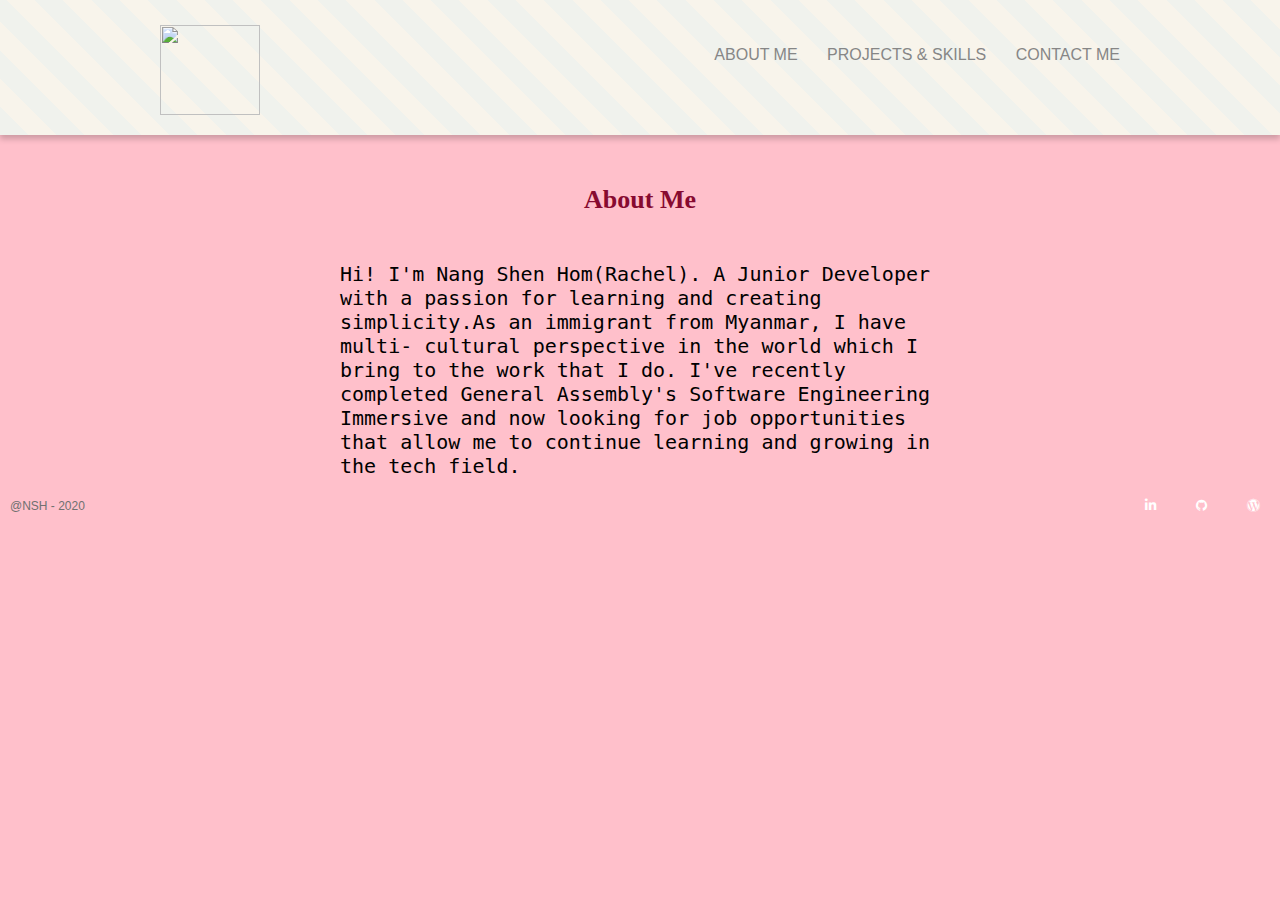
==== index.html @ 3f2249e1 "skills" ====
<!DOCTYPE html>
<html lang="en">
<head>
    <meta charset="UTF-8">
    <meta name="viewport" content="width=device-width, initial-scale=1.0">
    <link rel="stylesheet" href="style.css">
    <link rel="stylesheet" href="https://use.fontawesome.com/releases/v5.2.0/css/all.css">
    <link rel="stylesheet" href="https://stackpath.bootstrapcdn.com/font-awesome/4.7.0/css/font-awesome.min.css">
    <title>Rachel's Portfolio</title>
</head>
<body>
    <header>
        <div class="container">
          <div class="logo-box">
            <a href="/">
              <img src="https://res.cloudinary.com/dcrioc0sw/image/upload/v1601085399/Screen_Shot_2020-09-25_at_9.56.16_PM_zc3uhz.png" width="100px" height="90px">
            </a>
          </div>
          <nav>
          <ul>
            
            <li><a href="index.html">About Me</a></li>
            <li><a href="projects.html">Projects & Skills </a></li>
            <li><a href="contact.html">Contact Me</a></li>
         </ul>
        </nav>
        </div>
      </header>
      <div class="aboutMe">
          <h1 class="pageHeader">About Me</h1>
               
          <img src="https://res.cloudinary.com/dcrioc0sw/image/upload/v1601232300/Screen_Shot_2020-08-27_at_11.00.22_AM_cpwvhr.png" alt="">
          <p id="aboutText">Hi! I'm Nang Shen Hom(Rachel). A Junior Developer with a passion for learning and creating simplicity.As an immigrant from Myanmar, I have multi- cultural perspective in the world which I bring to the work that I do. I've recently completed General Assembly's Software Engineering Immersive and now looking for job opportunities that allow me to continue learning and growing in the tech field.</p>
              
      </div>
          
    
      <div class="footer">
          <p>@NSH - 2020</p>
          <ul>
               <li><a href="https://www.linkedin.com/in/nang-shen-hom/" target="_linkedin"><i class="fa fa-linkedin"> </i> </a></li>
               <li><a href="https://github.com/Nangshen16" target="_github"><i class="fa fa-github"></i></a></li>
               <li><a href="https://wordpress.com/view/nangshenhomcode.wordpress.com" target="_wordpress"><i class="fa fa-wordpress"></i></a></li>
          </ul>
      </div>
</body>
</html>
---- style.css ----
.skillsIcons{
  display: flex;
  flex-wrap: wrap;
  flex-direction: row;
  justify-content: center;
  
 align-content: center; 
}
.skills{
  background-color: pink;
  /* width: 23%; */
  /* height: 100px; */
  margin:10px;
}
.skills img{
   width: 180px;
   height: 180px;

}

.aboutMe {
  
  width: 600px;
  display:flex;
  flex-direction: column;
  justify-content: center;
  align-items: center;
}
.p {
  margin-left: 200px; 
  padding: 20px;
  font-size: 20px;
  font-family: 'Poppins', sans-serif;
}
#aboutText{
  margin-top: 20px;
  font-size: 20px;
  font-family: 'Roboto Mono', monospace;
}
div.pic {
  min-height: 100px;

}
/* .sidebox {
  height: 200px;
  width: 600px;
  display:flex;
  flex-wrap: wrap;
  justify-content: space-around;
  align-items: center;
  align-content: space-between;
} */




/* about me */
.text-container {
    position: absolute;
    z-index: 1;
    text-align: center;
}
.pageHeader {
    color:#870A30;
    font-family: 'Old Standard TT', serif;
    font-size: 26px;
    margin-top: 40px;
    padding: 10px;
    padding-left: 100px;
    padding-right: 100px;
    text-align: center;
}
p {
    margin: 0 0 10px;
}



body {
    display:flex;
    flex-direction: column;
    justify-content: center;
    align-items: center;
    margin: 0;
    font-family: 'Montserrat', sans-serif;
    background-color:pink;
  }
  header {
    width: 100%;
    padding: 20px 0;
    background: repeating-linear-gradient(45deg, #f0f2ed, #f0f2ed 20px, #f8f4eb 20px, #f8f4eb 40px);
    box-shadow: 0 4px 6px rgba(0,0,0,.2);  
  }
  .container {
    padding: 0 20px;
    max-width: 960px;
    margin: 0 auto;
  }
  iframe {
    width:640px;
  }
  .logo-box {
    float: left;
    margin-right: 20px;
    margin-top:5px;
    
  }
  .logo-box a {
    outline: none;
    display: block;
  }
  .logo-box img {display: block;}
  nav {
    overflow: hidden;
  }
  ul {
    list-style: none;
    margin: 0;
    padding: 0;
    float: right;
  }
  nav li {
    display: inline-block;
    margin-left: 25px;
    height: 70px;
    line-height: 70px;
    transition: .5s linear;
  }
  nav a {
    text-decoration: none;
    display: block;
    position: relative;
    color: #868686;
    text-transform: uppercase;
  }
  nav a:after {
    content: "";
    width: 0;
    height: 2px;
    position: absolute;
    left: 0;
    bottom: 15px;
    background: #868686;
    transition: width .5s linear;  
  }
  nav a:hover:after {width: 100%;}
  
  @media screen and (max-width: 600px) {
    header {text-align: center;}
    .logo-box {
      float: none;
      display: inline-block;
      margin: 0 0 16px 0;
    }
    ul {float: none;}
    nav li:first-of-type {margin-left: 0;}
  
  .aboutMe{
    width: 80%;
    
  }
  #aboutText{
    font-size: 16px;
  }
  iframe {
    width:80%;
  }
  nav {overflow: visible;}
  nav li {
    display: block;
    margin: 0;
    height: 40px;
    line-height: 40px;
  }
  nav li:hover {background: rgba(0,0,0,.1);}
  nav a:after {content: none;}
  }
  /* .footer {
      background-color: black;
      padding:20px 200px;
      display: flex;
      justify-content: space-between;
      align-items: center;
      
  } */
  .footer {
    display: flex;
    align-items: center;
    justify-content: space-between;
    bottom: 0;
    color: #707070;
    /* height: 2em; */
    left: 0;
    position: relative; 
    font-size: small;
    width:100%;
}

  .footer p {
      font-size: .75rem;
      padding: 10px;
      margin: 0px;
  }
  /* p {
    display: block;
    margin-block-start: 1em;
    margin-block-end: 1em;
    margin-inline-start: 0px;
    margin-inline-end: 0px;
} */

.footer ul {
    display: flex;
    justify-content: space-between;
    align-items: center;
}
.footer ul li {
    padding: 10px;
    list-style: none;
}
.footer ul li a {
    margin: 0 10px;
    color: white;
}

.fa.fa-linkedin {
    font-family: "Font Awesome 5 Brands";
    font-weight: 400;
}
.projectImage {
  height: 250px;
  width: 250px;
  object-fit: cover;
  margin: 5px;
}
.freebirdFormviewerViewCenteredContent{
  display: flex;
  align-items: center;
  justify-content: center;
}
.dev-icons {
  display: block;
  margin-left: auto;
  margin-right: auto;

}
.slider{
 display: flex;
 flex-direction: column;
 justify-content: center;
 align-items: center;
 margin: 10px;
}
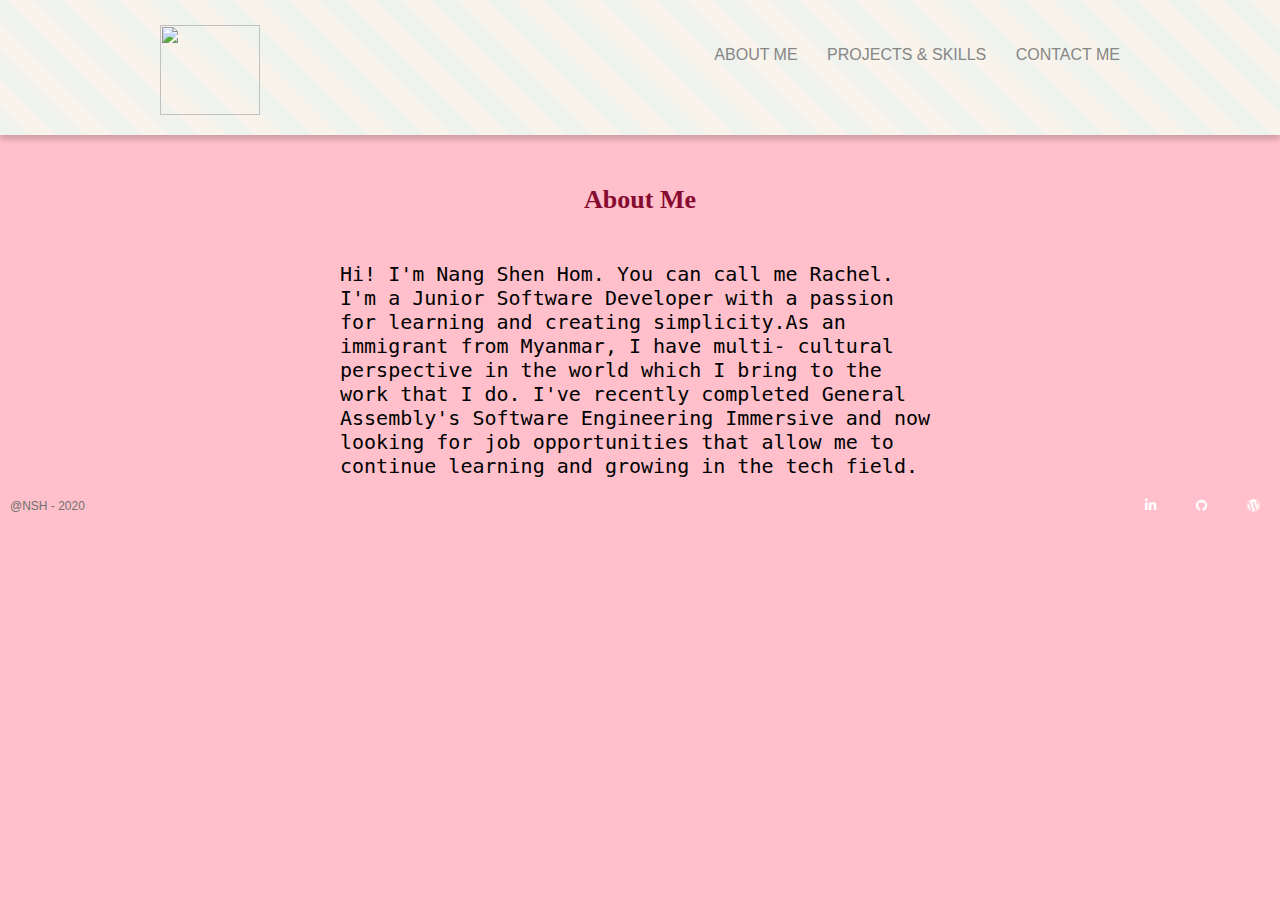
==== commit 04209bb6: "skills" ====
--- a/index.html
+++ b/index.html
@@ -30,7 +30,7 @@
           <h1 class="pageHeader">About Me</h1>
                
           <img src="https://res.cloudinary.com/dcrioc0sw/image/upload/v1601232300/Screen_Shot_2020-08-27_at_11.00.22_AM_cpwvhr.png" alt="">
-          <p id="aboutText">Hi! I'm Nang Shen Hom(Rachel). A Junior Developer with a passion for learning and creating simplicity.As an immigrant from Myanmar, I have multi- cultural perspective in the world which I bring to the work that I do. I've recently completed General Assembly's Software Engineering Immersive and now looking for job opportunities that allow me to continue learning and growing in the tech field.</p>
+          <p id="aboutText">Hi! I'm Nang Shen Hom. You can call me Rachel. I'm a Junior Software Developer with a passion for learning and creating simplicity.As an immigrant from Myanmar, I have multi- cultural perspective in the world which I bring to the work that I do. I've recently completed General Assembly's Software Engineering Immersive and now looking for job opportunities that allow me to continue learning and growing in the tech field.</p>
               
       </div>
           
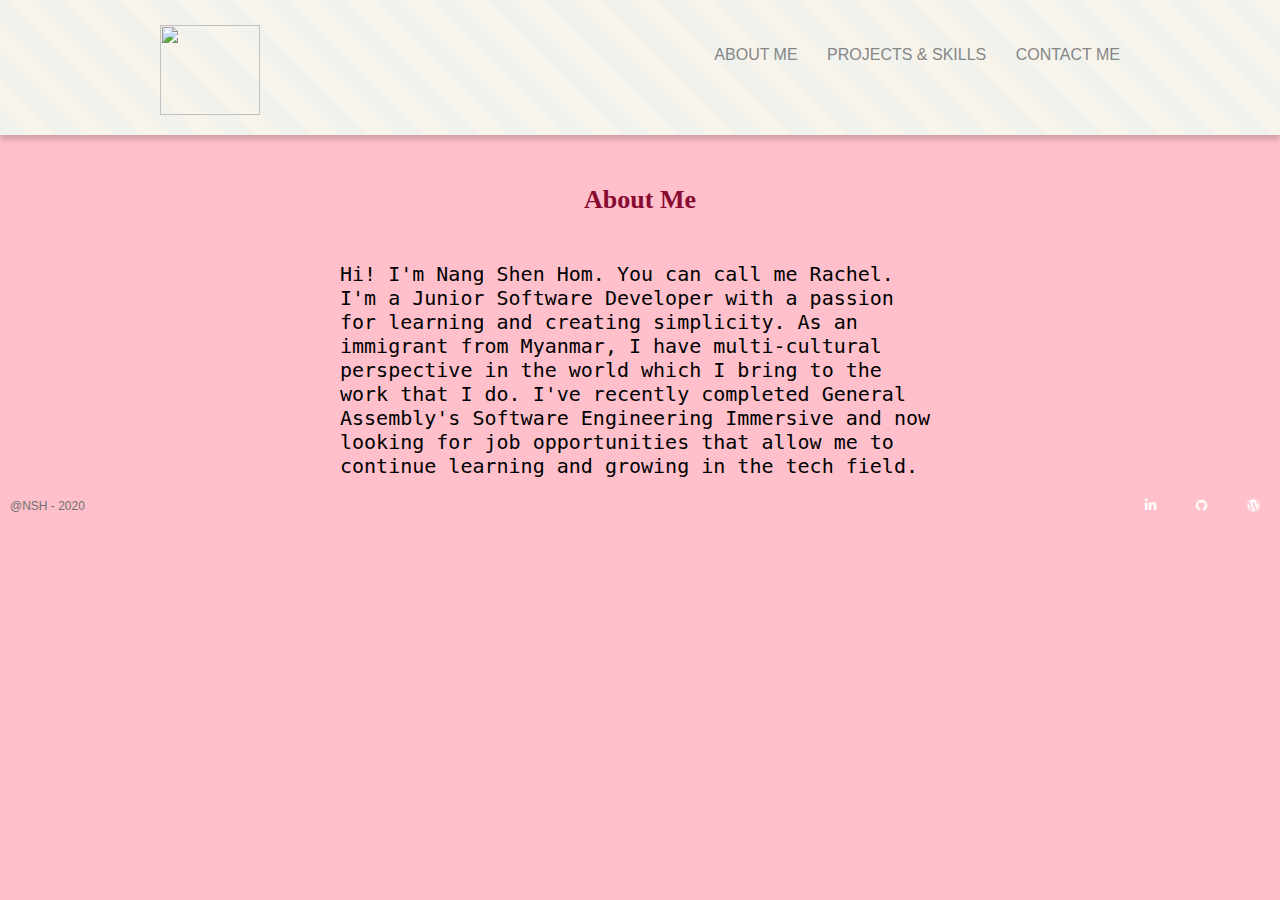
==== commit a2e4ba42: "skills" ====
--- a/index.html
+++ b/index.html
@@ -30,7 +30,7 @@
           <h1 class="pageHeader">About Me</h1>
                
           <img src="https://res.cloudinary.com/dcrioc0sw/image/upload/v1601232300/Screen_Shot_2020-08-27_at_11.00.22_AM_cpwvhr.png" alt="">
-          <p id="aboutText">Hi! I'm Nang Shen Hom. You can call me Rachel. I'm a Junior Software Developer with a passion for learning and creating simplicity.As an immigrant from Myanmar, I have multi- cultural perspective in the world which I bring to the work that I do. I've recently completed General Assembly's Software Engineering Immersive and now looking for job opportunities that allow me to continue learning and growing in the tech field.</p>
+          <p id="aboutText">Hi! I'm Nang Shen Hom. You can call me Rachel. I'm a Junior Software Developer with a passion for learning and creating simplicity. As an immigrant from Myanmar, I have multi-cultural perspective in the world which I bring to the work that I do. I've recently completed General Assembly's Software Engineering Immersive and now looking for job opportunities that allow me to continue learning and growing in the tech field.</p>
               
       </div>
           
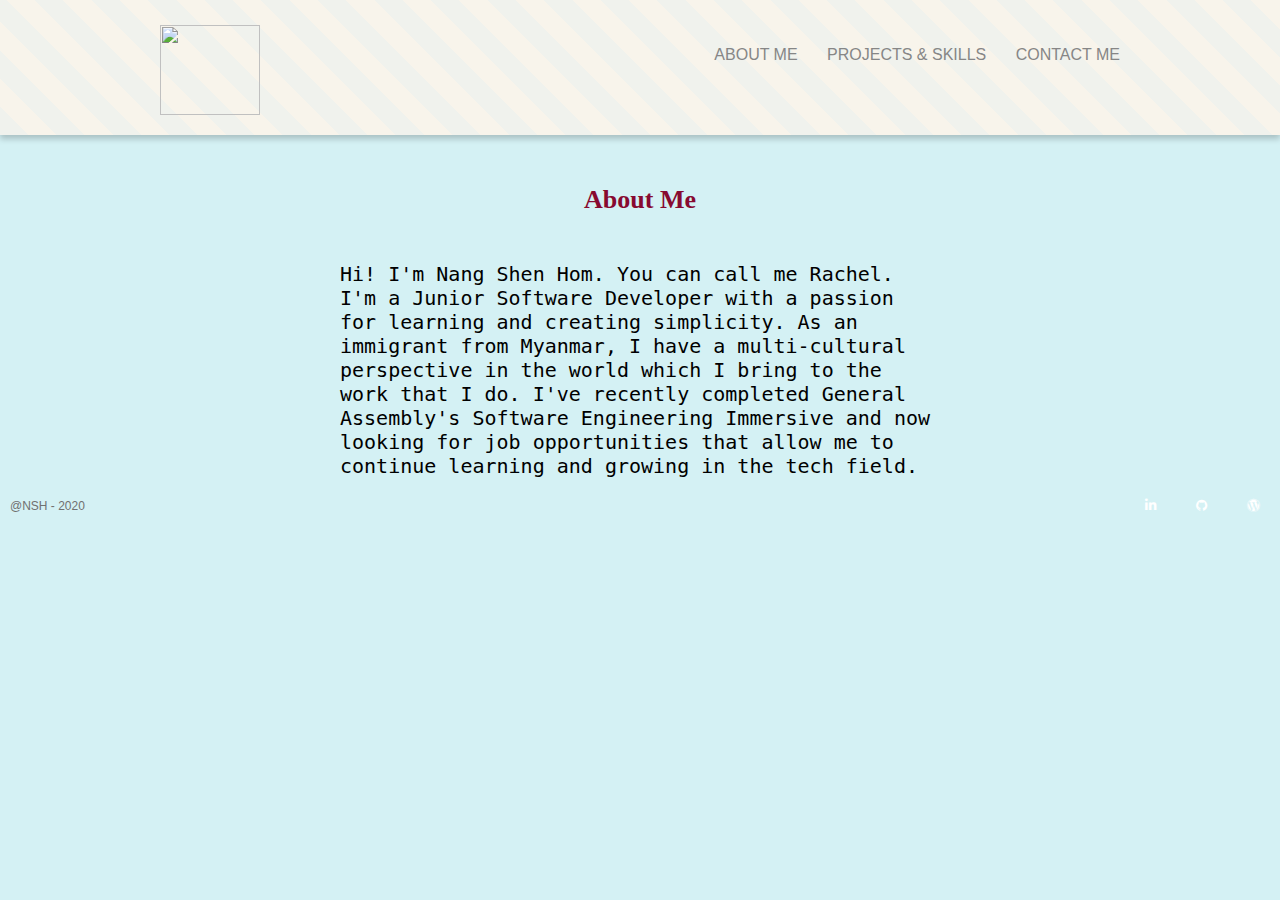
==== commit 70580941: "skills" ====
--- a/index.html
+++ b/index.html
@@ -30,7 +30,7 @@
           <h1 class="pageHeader">About Me</h1>
                
           <img src="https://res.cloudinary.com/dcrioc0sw/image/upload/v1601232300/Screen_Shot_2020-08-27_at_11.00.22_AM_cpwvhr.png" alt="">
-          <p id="aboutText">Hi! I'm Nang Shen Hom. You can call me Rachel. I'm a Junior Software Developer with a passion for learning and creating simplicity. As an immigrant from Myanmar, I have multi-cultural perspective in the world which I bring to the work that I do. I've recently completed General Assembly's Software Engineering Immersive and now looking for job opportunities that allow me to continue learning and growing in the tech field.</p>
+          <p id="aboutText">Hi! I'm Nang Shen Hom. You can call me Rachel. I'm a Junior Software Developer with a passion for learning and creating simplicity. As an immigrant from Myanmar, I have a multi-cultural perspective in the world which I bring to the work that I do. I've recently completed General Assembly's Software Engineering Immersive and now looking for job opportunities that allow me to continue learning and growing in the tech field.</p>
               
       </div>
           
--- a/style.css
+++ b/style.css
@@ -83,7 +83,7 @@
     align-items: center;
     margin: 0;
     font-family: 'Montserrat', sans-serif;
-    background-color:pink;
+    background-color:#D4F1F4;
   }
   header {
     width: 100%;
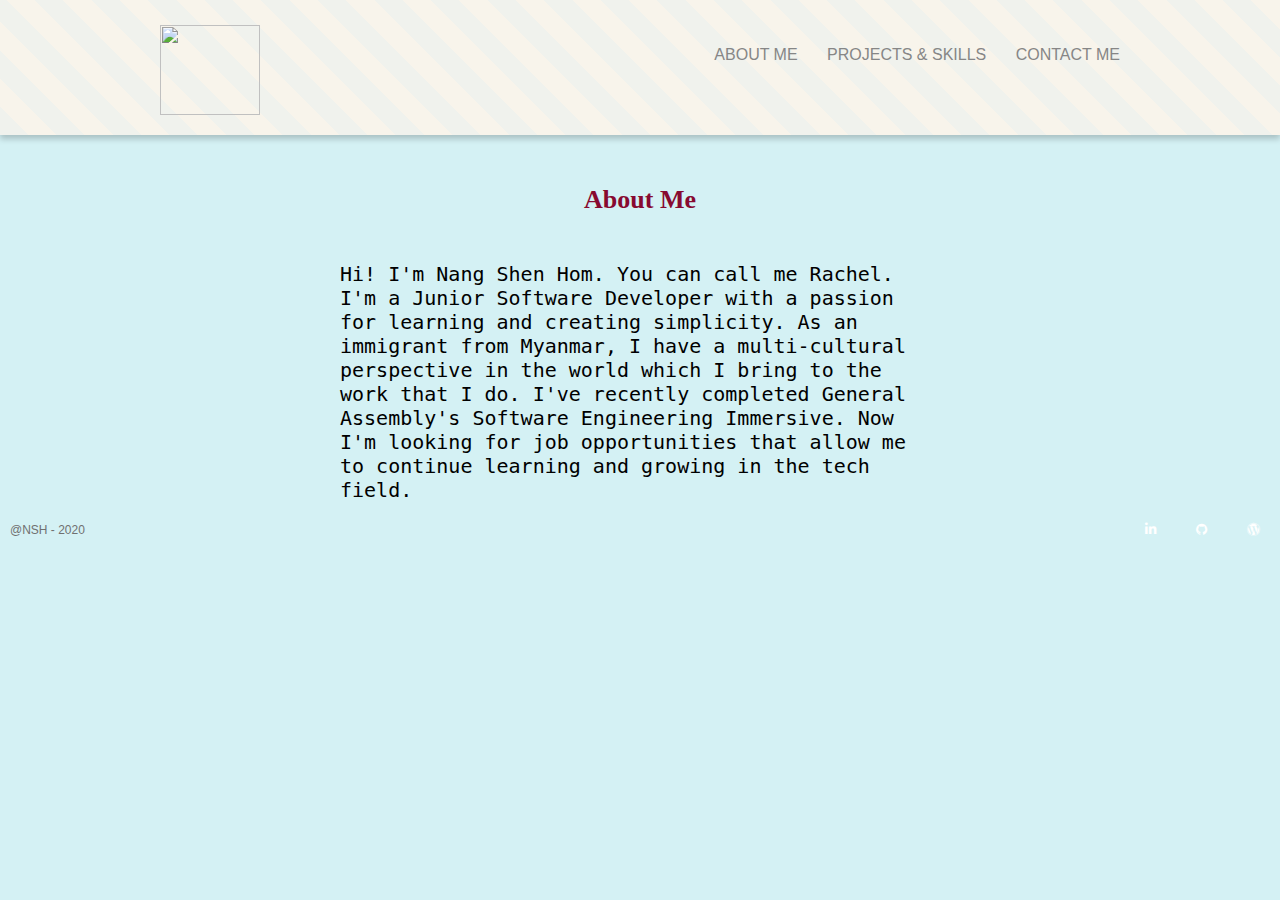
==== commit 102d92ca: "skills" ====
--- a/index.html
+++ b/index.html
@@ -30,7 +30,7 @@
           <h1 class="pageHeader">About Me</h1>
                
           <img src="https://res.cloudinary.com/dcrioc0sw/image/upload/v1601232300/Screen_Shot_2020-08-27_at_11.00.22_AM_cpwvhr.png" alt="">
-          <p id="aboutText">Hi! I'm Nang Shen Hom. You can call me Rachel. I'm a Junior Software Developer with a passion for learning and creating simplicity. As an immigrant from Myanmar, I have a multi-cultural perspective in the world which I bring to the work that I do. I've recently completed General Assembly's Software Engineering Immersive and now looking for job opportunities that allow me to continue learning and growing in the tech field.</p>
+          <p id="aboutText">Hi! I'm Nang Shen Hom. You can call me Rachel. I'm a Junior Software Developer with a passion for learning and creating simplicity. As an immigrant from Myanmar, I have a multi-cultural perspective in the world which I bring to the work that I do. I've recently completed General Assembly's Software Engineering Immersive. Now I'm looking for job opportunities that allow me to continue learning and growing in the tech field.</p>
               
       </div>
           
--- a/style.css
+++ b/style.css
@@ -7,7 +7,7 @@
  align-content: center; 
 }
 .skills{
-  background-color: pink;
+  background-color:white;
   /* width: 23%; */
   /* height: 100px; */
   margin:10px;
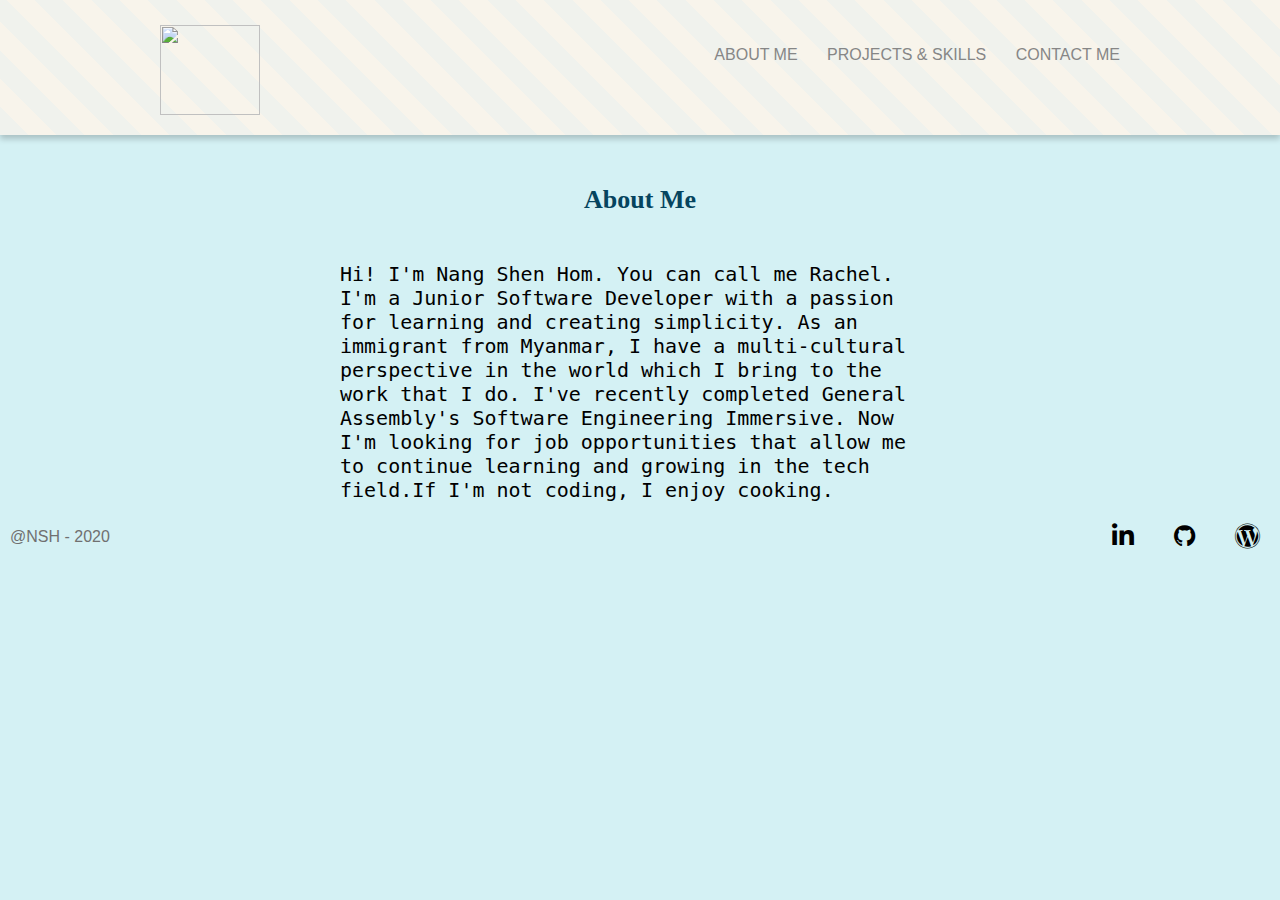
==== commit b21c7292: "Co" ====
--- a/index.html
+++ b/index.html
@@ -30,7 +30,7 @@
           <h1 class="pageHeader">About Me</h1>
                
           <img src="https://res.cloudinary.com/dcrioc0sw/image/upload/v1601232300/Screen_Shot_2020-08-27_at_11.00.22_AM_cpwvhr.png" alt="">
-          <p id="aboutText">Hi! I'm Nang Shen Hom. You can call me Rachel. I'm a Junior Software Developer with a passion for learning and creating simplicity. As an immigrant from Myanmar, I have a multi-cultural perspective in the world which I bring to the work that I do. I've recently completed General Assembly's Software Engineering Immersive. Now I'm looking for job opportunities that allow me to continue learning and growing in the tech field.</p>
+          <p id="aboutText">Hi! I'm Nang Shen Hom. You can call me Rachel. I'm a Junior Software Developer with a passion for learning and creating simplicity. As an immigrant from Myanmar, I have a multi-cultural perspective in the world which I bring to the work that I do. I've recently completed General Assembly's Software Engineering Immersive. Now I'm looking for job opportunities that allow me to continue learning and growing in the tech field.If I'm not coding, I enjoy cooking.</p>
               
       </div>
           
--- a/style.css
+++ b/style.css
@@ -7,7 +7,7 @@
  align-content: center; 
 }
 .skills{
-  background-color:white;
+  background-color:#D4F1F4;
   /* width: 23%; */
   /* height: 100px; */
   margin:10px;
@@ -61,7 +61,7 @@
     text-align: center;
 }
 .pageHeader {
-    color:#870A30;
+    color:#05445E;
     font-family: 'Old Standard TT', serif;
     font-size: 26px;
     margin-top: 40px;
@@ -197,7 +197,7 @@
 }
 
   .footer p {
-      font-size: .75rem;
+      font-size: 16px;
       padding: 10px;
       margin: 0px;
   }
@@ -215,12 +215,14 @@
     align-items: center;
 }
 .footer ul li {
+    font-size: 25px;
     padding: 10px;
     list-style: none;
 }
 .footer ul li a {
     margin: 0 10px;
-    color: white;
+    color:black;
+    
 }
 
 .fa.fa-linkedin {
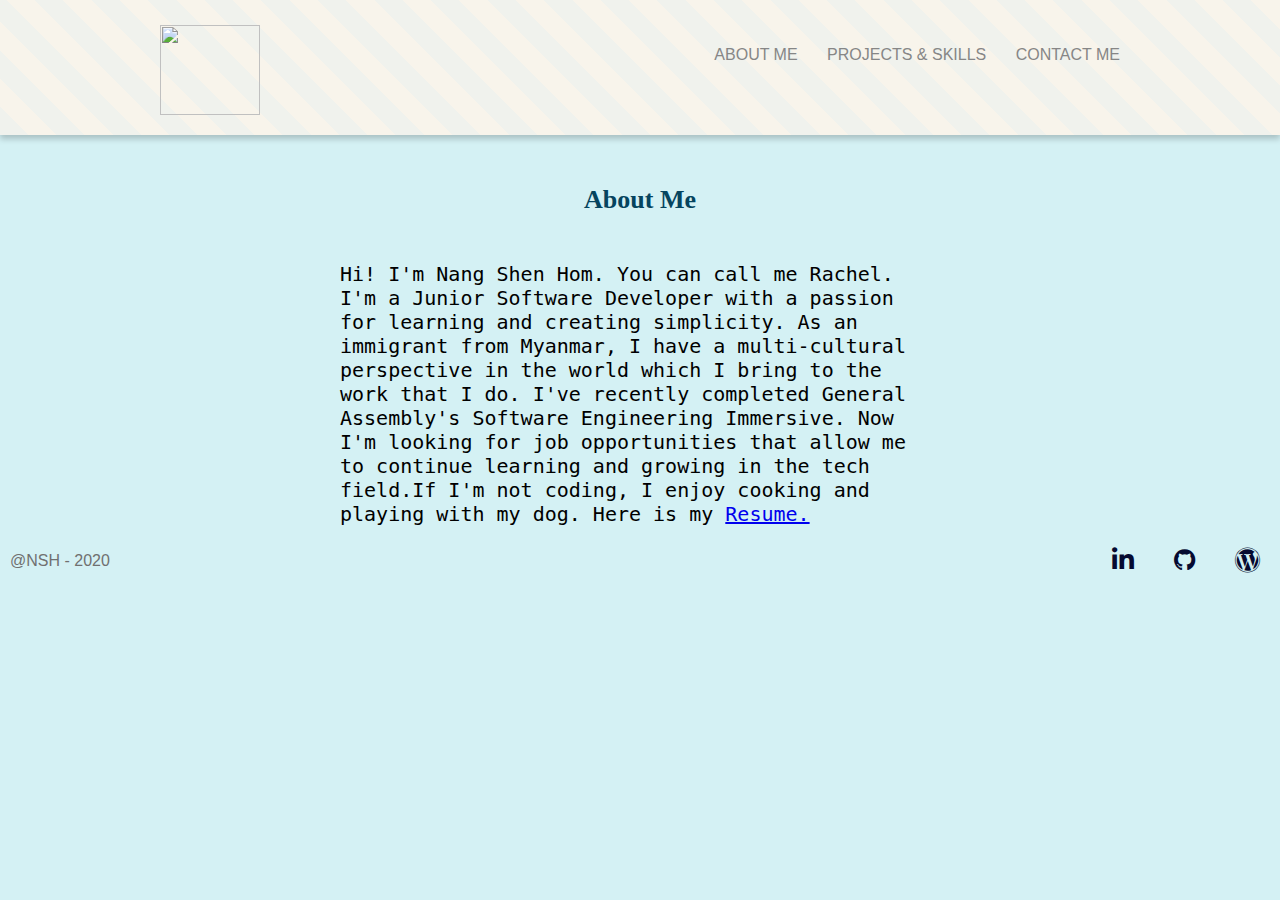
==== commit 173f34d2: "email & resume" ====
--- a/index.html
+++ b/index.html
@@ -30,8 +30,9 @@
           <h1 class="pageHeader">About Me</h1>
                
           <img src="https://res.cloudinary.com/dcrioc0sw/image/upload/v1601232300/Screen_Shot_2020-08-27_at_11.00.22_AM_cpwvhr.png" alt="">
-          <p id="aboutText">Hi! I'm Nang Shen Hom. You can call me Rachel. I'm a Junior Software Developer with a passion for learning and creating simplicity. As an immigrant from Myanmar, I have a multi-cultural perspective in the world which I bring to the work that I do. I've recently completed General Assembly's Software Engineering Immersive. Now I'm looking for job opportunities that allow me to continue learning and growing in the tech field.If I'm not coding, I enjoy cooking.</p>
-              
+          <p id="aboutText">Hi! I'm Nang Shen Hom. You can call me Rachel. I'm a Junior Software Developer with a passion for learning and creating simplicity. As an immigrant from Myanmar, I have a multi-cultural perspective in the world which I bring to the work that I do. I've recently completed General Assembly's Software Engineering Immersive. Now I'm looking for job opportunities that allow me to continue learning and growing in the tech field.If I'm not coding, I enjoy cooking and playing with my dog. Here is my
+            <a href="https://www.docdroid.net/EH5ybHo/brown-and-cream-modern-resume-3-pdf">Resume.</a>
+</p>
       </div>
           
     
--- a/style.css
+++ b/style.css
@@ -221,7 +221,7 @@
 }
 .footer ul li a {
     margin: 0 10px;
-    color:black;
+    color:#050A30;
     
 }
 
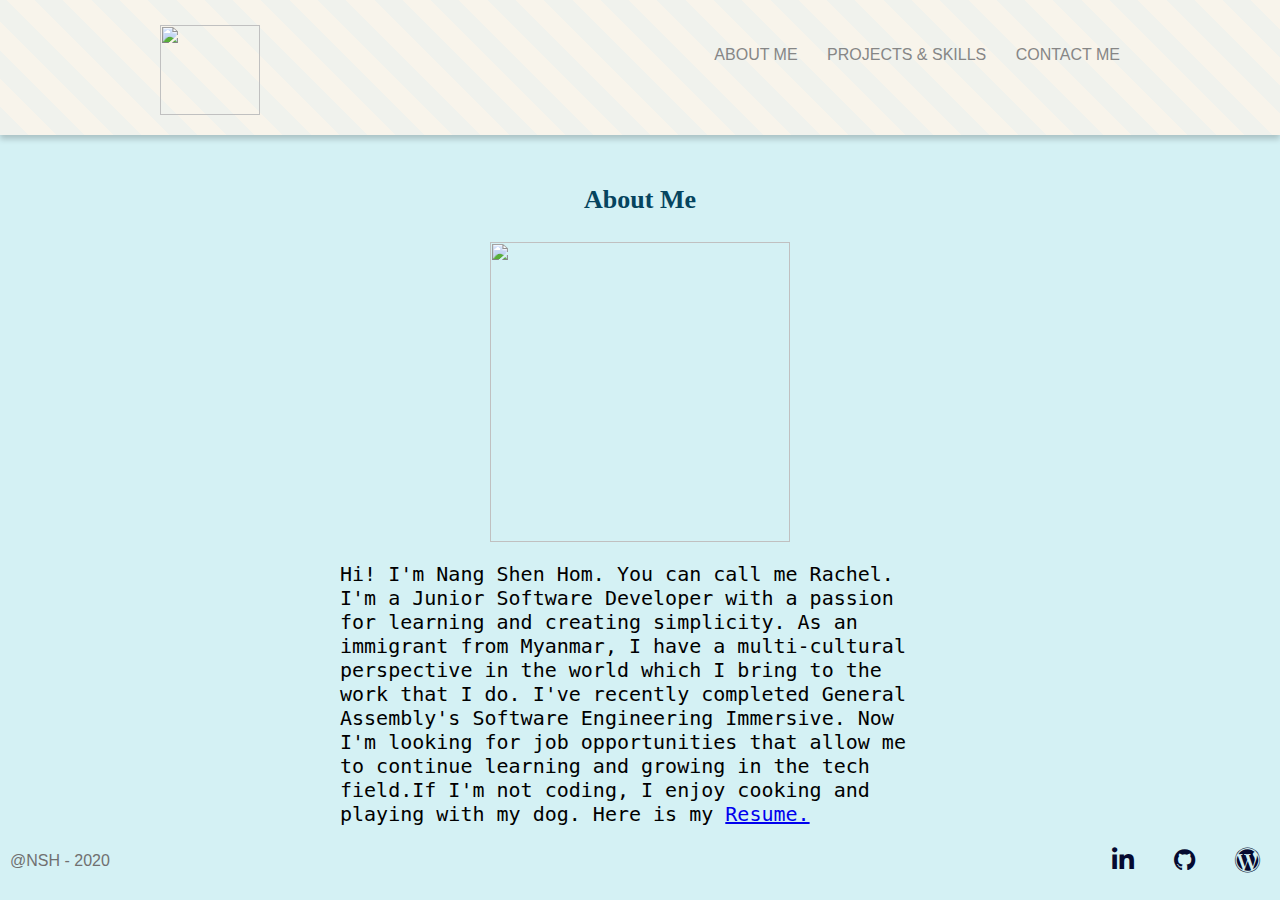
==== commit 65c57f83: "pics updated" ====
--- a/index.html
+++ b/index.html
@@ -29,7 +29,7 @@
       <div class="aboutMe">
           <h1 class="pageHeader">About Me</h1>
                
-          <img src="https://res.cloudinary.com/dcrioc0sw/image/upload/v1601232300/Screen_Shot_2020-08-27_at_11.00.22_AM_cpwvhr.png" alt="">
+          <img src="https://res.cloudinary.com/dcrioc0sw/image/upload/v1602090261/IMG_8720_e6pxsa.jpg" width="300" height="300" alt="">
           <p id="aboutText">Hi! I'm Nang Shen Hom. You can call me Rachel. I'm a Junior Software Developer with a passion for learning and creating simplicity. As an immigrant from Myanmar, I have a multi-cultural perspective in the world which I bring to the work that I do. I've recently completed General Assembly's Software Engineering Immersive. Now I'm looking for job opportunities that allow me to continue learning and growing in the tech field.If I'm not coding, I enjoy cooking and playing with my dog. Here is my
             <a href="https://www.docdroid.net/EH5ybHo/brown-and-cream-modern-resume-3-pdf">Resume.</a>
 </p>
--- a/style.css
+++ b/style.css
@@ -1,3 +1,7 @@
+a {
+  text-decoration:underline ;
+}
+
 .skillsIcons{
   display: flex;
   flex-wrap: wrap;
